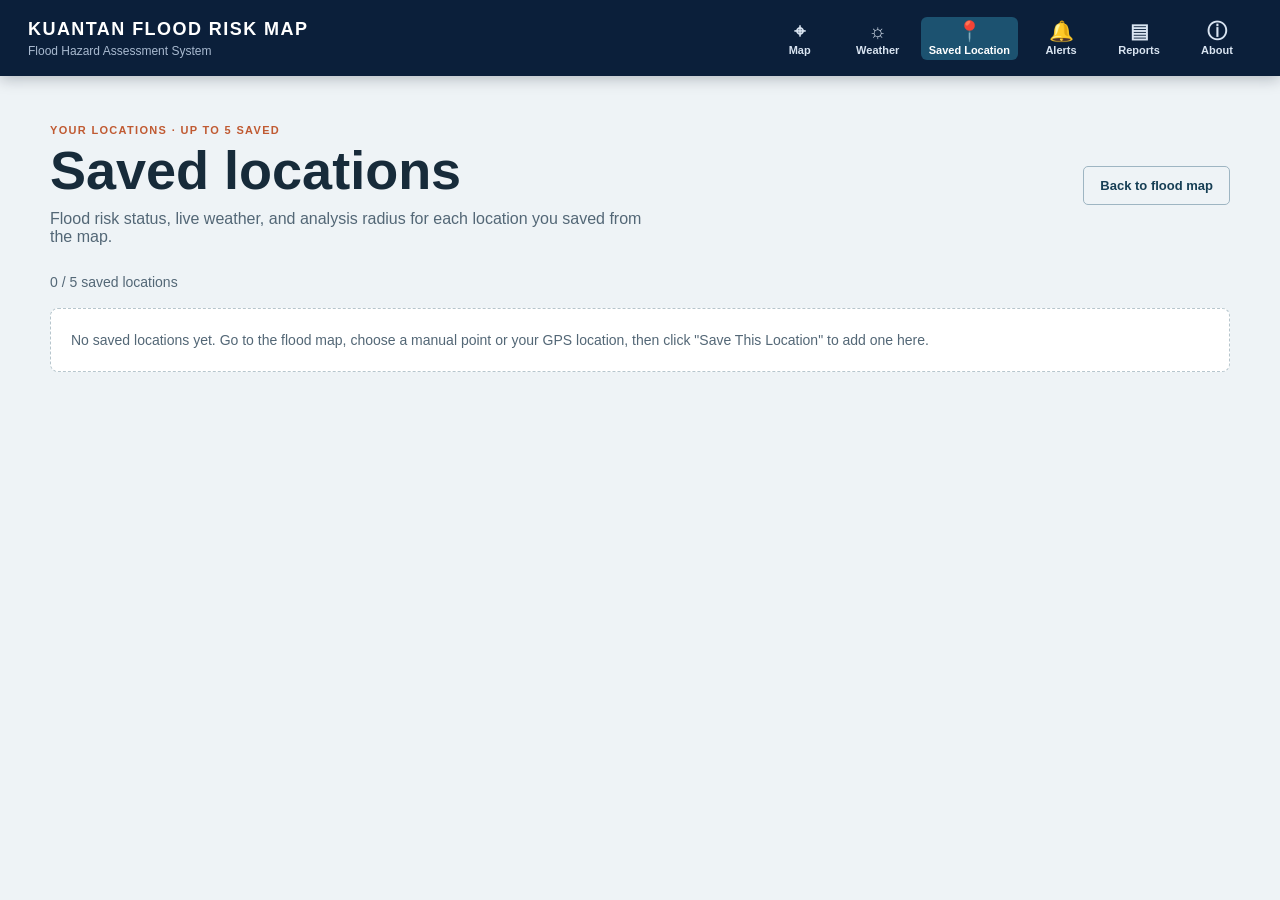
==== saved-locations.html @ 7fbaac0b "Add files via upload" ====
<!DOCTYPE html>
<html lang="en">

<head>
    <meta charset="UTF-8">
    <meta name="viewport" content="width=device-width, initial-scale=1.0">
    <meta name="description" content="Saved flood risk locations with live weather and flood status for Kuantan, Pahang.">
    <meta name="theme-color" content="#0b1f3a">
    <title>Saved Locations | Kuantan Flood Risk Map</title>
    <link rel="icon" type="image/svg+xml" href="/favicon.svg">
    <link rel="manifest" href="/site.webmanifest">
    <link rel="stylesheet" href="style.css">
</head>

<body class="weather-page-body">
    <header class="header">
        <a class="brand" href="index.html#map" aria-label="Kuantan Flood Risk Map home">
            <span class="brand-title">Kuantan Flood Risk Map</span>
            <span class="brand-subtitle">Flood Hazard Assessment System</span>
        </a>
        <button id="nav-toggle" class="nav-toggle" type="button" aria-expanded="false" aria-controls="site-nav"
            aria-label="Open navigation">
            <span></span>
            <span></span>
            <span></span>
        </button>
        <nav id="site-nav" class="site-nav" aria-label="Main navigation">
            <a href="index.html#map"><span aria-hidden="true">⌖</span><span>Map</span></a>
            <a href="weather.html"><span aria-hidden="true">☼</span><span>Weather</span></a>
            <a class="active" href="saved-locations.html" aria-current="page"><span aria-hidden="true">📍</span><span>Saved Location</span></a>
            <a href="index.html#notification-settings"><span aria-hidden="true">🔔</span><span>Alerts</span></a>
            <a href="index.html#flood-risk-info-title"><span aria-hidden="true">▤</span><span>Reports</span></a>
            <a href="index.html#flood-risk-info-title"><span aria-hidden="true">ⓘ</span><span>About</span></a>
        </nav>
    </header>

    <main class="weather-page saved-locations-page">
        <section class="weather-page-intro" aria-labelledby="saved-locations-title">
            <div>
                <p class="page-kicker">Your locations · Up to 5 saved</p>
                <h1 id="saved-locations-title">Saved locations</h1>
                <p>Flood risk status, live weather, and analysis radius for each location you saved from the map.</p>
            </div>
            <a class="weather-back-link" href="index.html#map">Back to flood map</a>
        </section>

        <p id="saved-locations-count" class="saved-locations-count">Loading saved locations...</p>

        <div id="saved-locations-list" class="saved-locations-list" aria-live="polite"></div>

        <p id="saved-locations-empty" class="saved-locations-empty" hidden>
            No saved locations yet. Go to the flood map, choose a manual point or your GPS location, then click
            "Save This Location" to add one here.
        </p>
    </main>

    <nav class="mobile-nav" aria-label="Mobile navigation">
        <a href="index.html#map"><span aria-hidden="true">⌖</span><span>Map</span></a>
        <a href="weather.html"><span aria-hidden="true">☼</span><span>Weather</span></a>
        <a class="active" href="saved-locations.html" aria-current="page"><span aria-hidden="true">📍</span><span>Saved</span></a>
        <button id="mobile-menu-toggle" type="button" aria-expanded="false" aria-controls="site-nav">
            <span aria-hidden="true">☰</span><span>Menu</span>
        </button>
    </nav>

    <script src="saved-locations.js"></script>
</body>

</html>
---- style.css ----
/* Remove default browser spacing */
* {
    margin: 0;
    padding: 0;
    box-sizing: border-box;
}

/* Page */
body {
    font-family: Inter, Roboto, "Segoe UI", sans-serif;
    background: #e9eef4;
}

/* Header */
.header {
    min-height: 76px;
    background: #0b1f3a;
    color: white;
    display: flex;
    align-items: center;
    justify-content: space-between;
    gap: 20px;
    padding: 12px 28px;
    box-shadow: 0 3px 14px rgba(4, 17, 35, 0.25);
    position: relative;
    z-index: 3000;
}

.brand {
    display: flex;
    flex-direction: column;
    gap: 4px;
    color: white;
    text-decoration: none;
}

.brand-title {
    font-size: 18px;
    letter-spacing: 0.08em;
    font-weight: bold;
    text-transform: uppercase;
}

.brand-subtitle {
    color: #a9bad0;
    font-size: 12px;
}

.site-nav {
    display: none;
    gap: 8px;
    z-index: 3001;
}

.site-nav a {
    display: flex;
    flex-direction: column;
    align-items: center;
    gap: 3px;
    min-width: 70px;
    padding: 4px 8px;
    border-radius: 6px;
    color: #d9e4f1;
    font-size: 11px;
    font-weight: bold;
    text-decoration: none;
}

.site-nav a:hover,
.site-nav a:focus-visible {
    background: #17365d;
    color: #ffffff;
}

.site-nav a span:first-child,
.mobile-nav span:first-child {
    font-size: 20px;
    line-height: 1;
}

.nav-toggle {
    display: grid;
    gap: 4px;
    width: 38px;
    padding: 8px;
    border: 1px solid #64748b;
    border-radius: 4px;
    background: transparent;
    cursor: pointer;
}

.mobile-nav {
    display: none;
}

.nav-toggle span {
    display: block;
    height: 2px;
    background: white;
}

main {
    position: relative;
}

/* Map */
#map {
    width: 100%;
    height: calc(100vh - 76px);
    min-height: 420px;
}

/* ================================
   PHASE 6 - WEATHER
   ================================ */
.weather-panel {
    position: absolute;
    top: 18px;
    left: 58px;
    z-index: 1000;
    width: 270px;
    max-height: calc(100% - 80px);
    overflow: hidden;
    padding: 16px;
    background: #ffffff;
    border: 1px solid #dbe3ec;
    border-radius: 10px;
    box-shadow: 0 8px 24px rgba(15, 35, 60, 0.18);
    color: #333;
    transition: transform 0.3s ease, width 0.3s ease, left 0.3s ease, box-shadow 0.3s ease;
}

.weather-heading {
    display: flex;
    align-items: center;
    justify-content: space-between;
    gap: 10px;
    width: 100%;
    padding: 0;
    border: 0;
    background: transparent;
    color: inherit;
    text-align: left;
    cursor: pointer;
}

.weather-title-wrap {
    display: flex;
    flex-direction: column;
    gap: 3px;
    flex: 1;
}

.weather-location {
    font-size: 16px;
    font-weight: bold;
    text-transform: uppercase;
}

.weather-summary-temperature {
    color: #4b5563;
    font-size: 14px;
    font-weight: bold;
}

.weather-icon {
    font-size: 28px;
    line-height: 1;
}

.weather-toggle-icon {
    width: 18px;
    color: #4b5563;
    font-size: 22px;
    line-height: 1;
    text-align: center;
}

.weather-heading:focus-visible {
    outline: 2px solid #2563eb;
    outline-offset: 4px;
}

.weather-details-content {
    max-height: 0;
    overflow: hidden;
    opacity: 0;
    transition: max-height 0.35s ease, opacity 0.25s ease, margin-top 0.35s ease;
}

.weather-panel.is-expanded .weather-details-content {
    max-height: 620px;
    margin-top: 12px;
    opacity: 1;
}

.weather-condition,
.weather-temperature {
    margin-top: 10px;
}

.weather-condition {
    font-size: 15px;
    font-weight: bold;
}

.weather-temperature {
    font-size: 26px;
    font-weight: bold;
}

.weather-details {
    display: grid;
    gap: 4px;
    margin-top: 10px;
    font-size: 13px;
}

.weather-updated,
.weather-message,
.weather-error {
    margin-top: 10px;
    font-size: 12px;
    line-height: 17px;
}

.weather-updated {
    color: #586474;
}

.weather-error,
.weather-warning {
    color: #991b1b;
    font-weight: bold;
}

.forecast-box {
    margin-top: 12px;
    padding-top: 10px;
    border-top: 1px solid #e5e7eb;
}

.forecast-box h3 {
    font-size: 12px;
    text-transform: uppercase;
    letter-spacing: 0.04em;
    margin-bottom: 8px;
    color: #374151;
}

.weather-forecast {
    display: grid;
    gap: 6px;
}

.forecast-item {
    display: grid;
    grid-template-columns: 48px 1fr auto;
    align-items: center;
    gap: 8px;
    padding: 6px 8px;
    border-radius: 5px;
    background: #f9fafb;
    font-size: 11px;
}

.forecast-day {
    font-weight: bold;
    color: #111827;
}

.forecast-condition {
    color: #374151;
}

.forecast-temp {
    color: #111827;
    font-weight: bold;
}

.weather-warning {
    margin-top: 10px;
    padding-top: 8px;
    border-top: 1px solid #fecaca;
    font-size: 12px;
    line-height: 17px;
}

/* Loading box */
#loading {
    position: absolute;

    top: 20px;
    left: 50%;

    transform: translateX(-50%);

    background: white;

    padding: 12px 20px;

    border-radius: 6px;

    box-shadow: 0 2px 8px rgba(0, 0, 0, 0.25);

    z-index: 2000;

    font-size: 14px;
}

/* Location analysis controls */
.map-tools {
    position: absolute;
    top: 18px;
    right: 15px;
    z-index: 1000;
    width: 270px;
    padding: 16px;
    background: #ffffff;
    border: 1px solid #dbe3ec;
    border-radius: 10px;
    box-shadow: 0 8px 24px rgba(15, 35, 60, 0.18);
    color: #333;
}

.map-tools h2 {
    font-size: 16px;
}

.map-tools-toggle {
    display: flex;
    align-items: center;
    justify-content: space-between;
    width: 100%;
    min-height: 0 !important;
    margin: 0 !important;
    padding: 0;
    border: 0 !important;
    background: transparent !important;
    color: #0b1f3a !important;
    font-size: 16px !important;
    font-weight: bold;
    text-align: left;
    cursor: pointer;
}

.map-tools-toggle:focus-visible {
    outline: 2px solid #2563eb;
    outline-offset: 4px;
}

#map-tools-toggle-icon {
    color: #4b5563;
    font-size: 19px;
    line-height: 1;
}

.map-tools-content {
    max-height: 0;
    overflow: hidden;
    opacity: 0;
    transition: max-height 0.35s ease, opacity 0.25s ease, margin-top 0.35s ease;
}

.map-tools.is-expanded .map-tools-content {
    max-height: 700px;
    margin-top: 10px;
    opacity: 1;
}

.notification-nav-button {
    display: flex;
    flex-direction: column;
    align-items: center;
    gap: 3px;
    min-width: 70px;
    padding: 4px 8px;
    border: 0;
    border-radius: 6px;
    background: transparent;
    color: #d9e4f1;
    font: inherit;
    font-size: 11px;
    font-weight: bold;
    cursor: pointer;
}

.notification-nav-button:hover,
.notification-nav-button:focus-visible,
.notification-nav-button[aria-expanded="true"] {
    background: #17365d;
    color: #ffffff;
}

.notification-nav-button span:first-child {
    font-size: 20px;
    line-height: 1;
}

.notification-nav-panel {
    position: absolute;
    top: calc(100% - 4px);
    right: 28px;
    z-index: 3002;
    width: 270px;
    padding: 14px;
    border: 1px solid #dbe3ec;
    border-radius: 8px;
    background: #ffffff;
    box-shadow: 0 8px 24px rgba(4, 17, 35, 0.28);
    color: #333;
}

.notification-nav-panel-heading {
    display: flex;
    align-items: center;
    justify-content: space-between;
    gap: 8px;
}

.notification-nav-panel-heading h2 {
    color: #0b1f3a;
    font-size: 14px;
}

.notification-nav-panel > button {
    display: block;
    width: 100%;
    min-height: 34px;
    margin-top: 8px;
    padding: 6px 8px;
    border: 1px solid #b7c0ca;
    border-radius: 6px;
    background: #0b1f3a;
    color: #ffffff;
    font-size: 13px;
    cursor: pointer;
}

.notification-nav-panel > button:disabled {
    background: #9ca3af;
    cursor: not-allowed;
}

.notification-nav-panel .permission-status,
.notification-nav-panel .alert-trigger-note {
    margin-bottom: 0;
}

.map-tools label,
.map-tools select,
.map-tools button {
    display: block;
    width: 100%;
}

.map-tools label {
    margin-bottom: 4px;
    font-size: 13px;
    font-weight: bold;
}

.toggle-row {
    display: flex;
    align-items: center;
    gap: 8px;
    margin: 10px 0;
    font-size: 13px;
    font-weight: normal;
    cursor: pointer;
}

.toggle-row input {
    width: 16px;
    height: 16px;
    margin: 0;
}

.map-tools select,
.map-tools button {
    min-height: 34px;
    padding: 6px 8px;
    border: 1px solid #b7c0ca;
    border-radius: 6px;
    font-size: 14px;
}

.map-tools button {
    margin-top: 10px;
    background: #0b1f3a;
    color: white;
    cursor: pointer;
}

.map-tools button:disabled {
    background: #9ca3af;
    cursor: not-allowed;
}

.gps-tools,
#gps-location-section {
    margin-top: 12px;
    padding-top: 10px;
    border-top: 1px solid #e5e7eb;
}

.gps-tools h3 {
    margin-bottom: 7px;
    font-size: 14px;
}

.gps-tools button,
#gps-location-section button {
    margin-top: 8px;
}

.tool-section {
    margin-top: 12px;
    padding-top: 10px;
    border-top: 1px solid #e5e7eb;
}

.tool-section:first-child {
    margin-top: 0;
    padding-top: 0;
    border-top: 0;
}

.tool-section-label {
    display: block;
    margin-bottom: 6px;
    color: #374151;
    font-size: 12px;
    font-weight: 700;
}

.location-mode-options {
    display: grid;
    gap: 6px;
}

.location-mode-options label {
    display: flex;
    align-items: center;
    gap: 7px;
    margin-bottom: 0;
    font-size: 13px;
    font-weight: normal;
    cursor: pointer;
}

.location-mode-options input {
    width: 16px;
    height: 16px;
    margin: 0;
}

.tool-hint {
    margin-top: 7px;
    color: #6b7280;
    font-size: 12px;
    line-height: 16px;
}

.saved-locations-summary {
    margin-top: 9px;
    padding: 7px 8px;
    border-radius: 4px;
    background: #eff6ff;
    color: #1e3a8a;
    font-size: 12px;
}

.saved-locations-summary a {
    color: #1d4ed8;
    font-weight: 700;
}

.gps-status {
    margin-top: 7px;
    font-size: 12px;
    line-height: 17px;
    color: #586474;
}

.gps-status-error {
    color: #991b1b;
}

.gps-details {
    display: grid;
    gap: 3px;
    margin-top: 8px;
    padding: 8px;
    border-radius: 4px;
    background: #eff6ff;
    font-size: 12px;
}

.gps-details div {
    display: flex;
    justify-content: space-between;
    gap: 8px;
}

.gps-details dt {
    color: #4b5563;
}

.gps-details dd {
    color: #1e3a8a;
    font-weight: bold;
    text-align: right;
}

#location-status {
    margin-top: 9px;
    font-size: 12px;
    line-height: 17px;
    color: #586474;
}

.analysis-result {
    margin-top: 10px;
    padding-top: 9px;
    border-top: 1px solid #e5e7eb;
    font-size: 13px;
    line-height: 19px;
}

.analysis-result strong {
    color: #111827;
}

.flood-status {
    margin-top: 10px;
    padding: 8px;
    border-radius: 4px;
    background: #f3f4f6;
    font-size: 12px;
    line-height: 17px;
}

.flood-status.status-warning {
    background: #fee2e2;
    color: #991b1b;
}

.flood-status.status-safe {
    background: #dcfce7;
    color: #166534;
}

/* Flood risk factors */
.flood-risk-info {
    position: absolute;
    bottom: 15px;
    left: 50%;
    z-index: 1000;
    width: 290px;
    max-height: calc(100vh - 410px);
    overflow-y: auto;
    padding: 12px;
    background: #ffffff;
    border: 1px solid #dbe3ec;
    border-left: 4px solid #2563eb;
    border-radius: 10px;
    box-shadow: 0 8px 24px rgba(15, 35, 60, 0.18);
    color: #333;
    transform: translateX(-50%);
}

.flood-risk-info h2 {
    font-size: 17px;
    color: #1f2937;
}

.flood-risk-toggle {
    display: flex;
    align-items: center;
    justify-content: space-between;
    width: 100%;
    padding: 0;
    border: 0;
    background: transparent;
    color: #1f2937;
    font-size: 15px;
    font-weight: bold;
    text-align: left;
    cursor: pointer;
}

.flood-risk-toggle:focus-visible {
    outline: 2px solid #2563eb;
    outline-offset: 4px;
}

#flood-risk-toggle-icon {
    color: #4b5563;
    font-size: 19px;
    line-height: 1;
}

.flood-risk-content {
    max-height: 0;
    overflow: hidden;
    opacity: 0;
    transition: max-height 0.35s ease, opacity 0.25s ease, margin-top 0.35s ease;
}

.flood-risk-info.is-expanded .flood-risk-content {
    max-height: 900px;
    margin-top: 4px;
    opacity: 1;
}

.flood-risk-intro,
.risk-factor p,
.flood-risk-note {
    font-size: 11px;
    line-height: 15px;
}

.risk-factor,
.warning-logic {
    margin-top: 9px;
    padding-top: 8px;
    border-top: 1px solid #e5e7eb;
}

.risk-factor h3,
.warning-logic h3 {
    margin-bottom: 5px;
    font-size: 12px;
    color: #1f2937;
}

.risk-category-list,
.weather-factor-list,
.warning-examples {
    margin-top: 5px;
    padding-left: 18px;
    font-size: 11px;
    line-height: 16px;
}

.risk-category-list {
    list-style: none;
    padding-left: 0;
}

.risk-category-list li,
.warning-examples li {
    display: flex;
    justify-content: space-between;
    gap: 8px;
    padding: 2px 0;
}

.risk-category-list strong {
    color: #4b5563;
    font-weight: normal;
    text-align: right;
}

.factor-summary {
    margin-top: 6px;
    color: #586474;
}

.logic-equation {
    padding: 6px;
    border-radius: 4px;
    background: #eff6ff;
    color: #1e3a8a;
    font-weight: bold;
}

.warning-examples {
    list-style: none;
    padding-left: 0;
}

.warning-examples strong {
    text-align: right;
}

.high-risk-label {
    color: #b45309;
}

.very-high-risk-label {
    color: #b91c1c;
}

.flood-risk-note {
    margin-top: 9px;
    padding-top: 8px;
    border-top: 1px solid #e5e7eb;
    color: #586474;
}

#enable-flood-alerts {
    margin-top: 8px;
}

.permission-status {
    margin-top: 5px;
    color: #586474;
    font-size: 12px;
    line-height: 17px;
}

.test-mode-launcher {
    position: absolute;
    left: 15px;
    bottom: 15px;
    z-index: 1500;
    display: inline-flex;
    align-items: center;
    gap: 7px;
    padding: 7px 12px;
    border: 1px solid #d6b28f;
    border-radius: 999px;
    background: #fffaf0;
    color: #7c3514;
    box-shadow: 0 8px 18px rgba(15, 35, 60, 0.15);
    font-size: 12px;
    font-weight: 700;
    cursor: pointer;
}

.test-mode-launcher:focus-visible {
    outline: 2px solid #7c3514;
    outline-offset: 2px;
}

.test-mode-widget {
    position: absolute;
    left: 15px;
    bottom: 56px;
    z-index: 1500;
    width: min(270px, calc(100vw - 30px));
    max-height: min(52vh, 460px);
    margin: 0;
    overflow: auto;
    box-shadow: 0 12px 28px rgba(15, 35, 60, 0.18);
}

.flood-alert-test-panel {
    margin-top: 0;
    padding: 10px 10px 8px;
    border: 1px dashed #b45309;
    border-radius: 10px;
    background: #fffaf0;
}

.test-widget-header {
    display: flex;
    align-items: flex-start;
    justify-content: space-between;
    gap: 10px;
}

.flood-alert-test-panel h3 {
    margin-bottom: 8px;
    color: #7c3514;
    font-size: 13px;
}

.test-widget-content {
    overflow: hidden;
    transition: max-height 0.3s ease, opacity 0.2s ease, margin-top 0.25s ease;
    max-height: 1200px;
    opacity: 1;
    margin-top: 0;
}

.test-mode-label {
    margin-bottom: 6px;
    color: #9a3412;
    font-size: 10px;
    font-weight: 800;
    letter-spacing: 0.04em;
}

.test-control-group {
    display: grid;
    gap: 4px;
    margin-top: 8px;
}

.test-control-label {
    color: #374151;
    font-size: 11px;
    font-weight: 700;
}

.test-options {
    display: grid;
    gap: 4px;
}

.test-options label {
    color: #4b5563;
    font-size: 11px;
}

.test-options input {
    margin-right: 5px;
}

.test-control-group select,
.test-control-group input[type="number"] {
    width: 100%;
    min-height: 34px;
    padding: 6px 8px;
    border: 1px solid #c8bda9;
    border-radius: 4px;
    background: #ffffff;
    color: #263746;
}

.test-interval-control {
    grid-template-columns: 1fr 82px auto;
    align-items: center;
}

.test-interval-control input {
    width: 82px;
}

.test-interval-control span {
    color: #586474;
    font-size: 12px;
}

.test-actions {
    display: grid;
    gap: 5px;
    margin-top: 10px;
}

.test-actions button {
    width: 100%;
    padding: 7px 8px;
    border: 1px solid #a45124;
    border-radius: 4px;
    background: #fff;
    color: #7c3514;
    cursor: pointer;
    font-size: 11px;
    font-weight: 700;
    text-align: left;
}

.advanced-test-toggle {
    width: 100%;
    margin-top: 8px;
    padding: 6px 8px;
    border: 1px solid #d6b28f;
    border-radius: 4px;
    background: #fffaf0;
    color: #7c3514;
    font-size: 11px;
    font-weight: 700;
    text-align: left;
    cursor: pointer;
}

.advanced-test-panel {
    margin-top: 8px;
}

.advanced-test-actions {
    display: grid;
    gap: 5px;
}

.advanced-test-actions button {
    width: 100%;
    padding: 7px 8px;
    border: 1px solid #a45124;
    border-radius: 4px;
    background: #fff;
    color: #7c3514;
    cursor: pointer;
    font-size: 11px;
    font-weight: 700;
    text-align: left;
}

.test-actions button:hover,
.test-actions button:focus-visible,
.advanced-test-toggle:hover,
.advanced-test-toggle:focus-visible,
.advanced-test-actions button:hover,
.advanced-test-actions button:focus-visible {
    background: #fff0d2;
}

.test-threshold-status {
    margin-top: 9px;
    padding: 6px 7px;
    border-radius: 4px;
    font-size: 11px;
    font-weight: 800;
}

.test-threshold-status.is-met {
    background: #dcfce7;
    color: #166534;
}

.test-threshold-status.is-not-met {
    background: #f3f4f6;
    color: #4b5563;
}

.test-log {
    display: grid;
    gap: 4px;
    max-height: 160px;
    margin: 9px 0 0;
    padding: 8px 8px 8px 24px;
    overflow: auto;
    border: 1px solid #e4d9c5;
    background: #29251f;
    color: #f8ead2;
    font-family: Consolas, "Courier New", monospace;
    font-size: 9px;
    line-height: 1.4;
}

.test-log-met,
.test-log-sent {
    color: #86efac;
}

.test-log-duplicate {
    color: #fde68a;
}

.test-log-not-met {
    color: #d1d5db;
}

.test-log-error {
    color: #fca5a5;
}

/* Legend */
.info.legend {
    background: white;

    padding: 10px 12px;

    border-radius: 6px;

    box-shadow: 0 1px 5px rgba(0, 0, 0, 0.3);

    line-height: 22px;

    color: #333;
}

.info.legend h4 {
    margin-bottom: 5px;
    font-size: 15px;
}

.legend-item {
    display: flex;
    align-items: center;
    gap: 7px;
}

.legend-box {
    width: 18px;
    height: 18px;

    border: 1px solid #555;
}

/* Popup */
.popup-title {
    font-weight: bold;
    font-size: 16px;
    margin-bottom: 5px;
}

.popup-risk {
    font-size: 14px;
}

@media (max-width: 640px) {
    .weather-panel {
        top: 65px;
        left: 10px;
        width: calc(50% - 15px);
        min-width: 170px;
    }

    .map-tools {
        top: 15px;
        right: 10px;
        width: calc(50% - 15px);
        min-width: 170px;
    }

    .test-mode-launcher {
        left: 10px;
        bottom: 10px;
    }

    .test-mode-widget {
        left: 10px;
        bottom: 52px;
        width: calc(50% - 15px);
        min-width: 170px;
        max-width: calc(100vw - 20px);
    }

    .flood-risk-info {
        bottom: 10px;
        left: 10px;
        width: 165px;
        max-height: 235px;
        padding: 8px;
        transform: none;
    }

    .weather-details {
        font-size: 12px;
    }
}

@media (max-width: 768px) {
    .header {
        min-height: 72px;
        padding: 14px 16px;
    }

    .brand-title {
        font-size: 17px;
    }

    .brand-subtitle {
        font-size: 11px;
    }

    .site-nav {
        position: absolute;
        top: 100%;
        right: 0;
        left: 0;
        display: flex;
        flex-direction: column;
        gap: 0;
        max-height: 0;
        overflow: hidden;
        background: #0b1f3a;
        box-shadow: 0 5px 12px rgba(0, 0, 0, 0.3);
        opacity: 0;
        transition: max-height 0.25s ease, opacity 0.25s ease;
    }

    .site-nav.is-open {
        max-height: 520px;
        opacity: 1;
        overflow-y: auto;
    }

    .site-nav a {
        flex-direction: row;
        justify-content: flex-start;
        width: 100%;
        min-width: 0;
        padding: 13px 16px;
        border-top: 1px solid #374151;
    }

    .site-nav a span:first-child {
        width: 28px;
        font-size: 18px;
    }

    .site-nav .notification-nav-button {
        flex-direction: row;
        justify-content: flex-start;
        width: 100%;
        min-width: 0;
        padding: 13px 16px;
        border-top: 1px solid #374151;
        border-radius: 0;
        font-size: 11px;
        text-align: left;
    }

    .site-nav .notification-nav-button span:first-child {
        width: 28px;
        font-size: 18px;
    }

    .notification-nav-panel {
        position: static;
        width: 100%;
        border: 0;
        border-top: 1px solid #dbe3ec;
        border-radius: 0;
        box-shadow: none;
    }

    .mobile-nav {
        display: none;
    }

    .mobile-nav a,
    .mobile-nav button {
        display: flex;
        flex-direction: column;
        align-items: center;
        justify-content: center;
        gap: 3px;
        border: 0;
        background: transparent;
        color: #d9e4f1;
        font: inherit;
        font-size: 10px;
        text-decoration: none;
        cursor: pointer;
    }

    .mobile-nav a:hover,
    .mobile-nav a:focus-visible,
    .mobile-nav button:hover,
    .mobile-nav button:focus-visible {
        color: #ffffff;
    }

    .mobile-nav span:first-child {
        font-size: 19px;
    }

    .weather-panel {
        top: 86px;
        left: 10px;
        width: 190px;
        padding: 11px;
        border-radius: 8px;
    }

    .weather-location {
        font-size: 13px;
    }

    .weather-summary-temperature {
        font-size: 12px;
    }

    .weather-icon {
        font-size: 24px;
    }

    .map-tools {
        top: 14px;
        right: 10px;
        width: 180px;
        padding: 11px;
        border-radius: 8px;
    }

    .map-tools-toggle {
        font-size: 13px !important;
    }

    .flood-risk-info {
        right: 10px;
        bottom: 76px;
        left: 10px;
        width: 165px;
        max-height: 190px;
        padding: 8px;
        transform: none;
    }

    .flood-risk-toggle {
        font-size: 12px;
    }

    .flood-risk-info.is-expanded .flood-risk-content {
        max-height: 175px;
        overflow-y: auto;
    }

    .info.legend {
        right: 10px;
        bottom: 76px;
        padding: 7px;
        border-radius: 8px;
        font-size: 9px;
        line-height: 14px;
    }

    .info.legend h4 {
        margin-bottom: 3px;
        font-size: 11px;
    }

    .legend-item {
        gap: 4px;
    }

    .legend-box {
        width: 12px;
        height: 12px;
    }

    #loading {
        top: 18px;
        max-width: 170px;
        padding: 8px 10px;
        font-size: 11px;
        text-align: center;
    }

    #map {
        height: calc(100vh - 72px);
        min-height: 420px;
    }
}

@media (min-width: 769px) {
    .site-nav {
        display: flex;
    }

    .nav-toggle {
        display: none;
    }

}

/* Dedicated weather page */
.weather-page-body {
    min-height: 100vh;
    background: #eef3f6;
    color: #172b3a;
}

.site-nav a.active,
.mobile-nav a.active {
    color: #ffffff;
    background: #1c5270;
}

.weather-page {
    width: min(1180px, calc(100% - 40px));
    margin: 0 auto;
    padding: 48px 0 100px;
}

.weather-page-intro,
.section-heading-row,
.today-weather-card,
.weather-notes {
    display: flex;
    align-items: center;
    justify-content: space-between;
    gap: 28px;
}

.weather-page-intro {
    margin-bottom: 28px;
}

.page-kicker {
    margin-bottom: 7px;
    color: #c05a32;
    font-size: 11px;
    font-weight: 800;
    letter-spacing: 0.12em;
    text-transform: uppercase;
}

.weather-page h1,
.weather-page h2,
.weather-page h3,
.weather-page p {
    margin-top: 0;
}

.weather-page h1 {
    font-size: clamp(30px, 5vw, 54px);
    line-height: 1;
}

.weather-page-intro > div > p:last-child {
    max-width: 600px;
    margin-top: 13px;
    color: #536776;
}

.weather-back-link {
    padding: 11px 16px;
    border: 1px solid #9eb5c2;
    border-radius: 5px;
    color: #173f55;
    font-size: 13px;
    font-weight: 700;
    text-decoration: none;
    white-space: nowrap;
}

.weather-back-link:hover,
.weather-back-link:focus-visible {
    background: #dce9ee;
}

.today-weather-card,
.forecast-section,
.weather-notes {
    border: 1px solid #d4e0e5;
    border-radius: 8px;
    background: #ffffff;
    box-shadow: 0 10px 25px rgba(23, 43, 58, 0.08);
}

.today-weather-card {
    align-items: stretch;
    padding: 30px;
}

.today-weather-main {
    flex: 1;
}

.today-weather-main h2 {
    font-size: 27px;
}

.weather-page-muted {
    color: #647885;
    font-size: 13px;
}

.today-weather-temperature {
    display: flex;
    align-items: center;
    gap: 12px;
    min-width: 180px;
    color: #173f55;
}

.today-weather-temperature span {
    font-size: 43px;
}

.today-weather-temperature strong {
    font-size: 42px;
    line-height: 1;
}

.today-weather-stats {
    display: grid;
    grid-template-columns: repeat(3, minmax(95px, 1fr));
    gap: 15px 24px;
    min-width: 390px;
    margin: 0;
}

.today-weather-stats dt,
.forecast-day-card dt {
    color: #70828c;
    font-size: 11px;
}

.today-weather-stats dd,
.forecast-day-card dd {
    margin: 4px 0 0;
    color: #173f55;
    font-size: 15px;
    font-weight: 800;
}

.weather-page-error {
    margin: 18px 0;
    padding: 14px 16px;
    border-left: 4px solid #c03f32;
    background: #fff0ee;
    color: #8e2d25;
}

.forecast-section {
    margin-top: 28px;
    padding: 27px;
}

.section-heading-row {
    align-items: end;
    margin-bottom: 20px;
}

.section-heading-row h2,
.weather-notes h2 {
    font-size: 24px;
}

.seven-day-forecast {
    display: grid;
    grid-template-columns: repeat(7, minmax(130px, 1fr));
    gap: 10px;
    overflow-x: auto;
}

.forecast-day-card {
    min-width: 130px;
    padding: 16px 13px;
    border-top: 3px solid #d16a3e;
    background: #f5f8f9;
}

.forecast-day-card h3 {
    min-height: 34px;
    font-size: 13px;
}

.forecast-day-icon {
    display: block;
    margin: 13px 0 7px;
    font-size: 30px;
}

.forecast-day-condition {
    min-height: 34px;
    color: #506875;
    font-size: 12px;
}

.forecast-day-temperature {
    margin: 13px 0 14px;
    color: #173f55;
    font-size: 20px;
    font-weight: 800;
}

.forecast-day-temperature span {
    color: #71838c;
    font-size: 15px;
    font-weight: 500;
}

.forecast-day-card dl {
    display: grid;
    gap: 8px;
    margin: 0;
    padding-top: 11px;
    border-top: 1px solid #d9e3e6;
}

.weather-notes {
    align-items: start;
    margin-top: 28px;
    padding: 25px 27px;
}

.weather-notes > p {
    max-width: 390px;
    color: #506875;
    font-size: 14px;
    line-height: 1.6;
}

.weather-notes ul {
    display: grid;
    gap: 8px;
    max-width: 350px;
    margin: 0;
    padding-left: 19px;
    color: #506875;
    font-size: 13px;
    line-height: 1.5;
}

@media (max-width: 900px) {
    .today-weather-card {
        flex-wrap: wrap;
    }

    .today-weather-stats {
        width: 100%;
        min-width: 0;
    }

    .seven-day-forecast {
        grid-template-columns: repeat(7, 145px);
    }

    .weather-notes {
        display: grid;
        grid-template-columns: 1fr 1fr;
    }
}

@media (max-width: 600px) {
    .weather-page {
        width: min(100% - 24px, 560px);
        padding-top: 30px;
        padding-bottom: 90px;
    }

    .weather-page-intro,
    .today-weather-card,
    .section-heading-row,
    .weather-notes {
        display: block;
    }

    .weather-back-link {
        display: inline-block;
        margin-top: 18px;
    }

    .today-weather-card {
        padding: 22px;
    }

    .today-weather-temperature {
        margin: 22px 0;
    }

    .today-weather-stats {
        grid-template-columns: repeat(2, 1fr);
    }

    .forecast-section,
    .weather-notes {
        padding: 21px;
    }

    .section-heading-row .weather-page-muted {
        margin-top: 8px;
    }

    .weather-notes > p,
    .weather-notes ul {
        max-width: none;
        margin-top: 17px;
    }
}

/* Saved locations page */
.saved-locations-count {
    margin-bottom: 18px;
    color: #536776;
    font-size: 14px;
}

.saved-locations-list {
    display: grid;
    gap: 18px;
}

.saved-location-card {
    padding: 22px;
    border: 1px solid #d4e0e5;
    border-radius: 8px;
    background: #ffffff;
    box-shadow: 0 10px 25px rgba(23, 43, 58, 0.08);
}

.saved-location-header {
    display: flex;
    align-items: flex-start;
    justify-content: space-between;
    gap: 16px;
    margin-bottom: 12px;
}

.saved-location-actions {
    display: flex;
    flex-wrap: wrap;
    justify-content: flex-end;
    gap: 6px;
}

.saved-location-header h2 {
    margin: 0 0 4px;
    font-size: 19px;
    color: #173f55;
}

.saved-location-meta {
    margin: 0;
    color: #647885;
    font-size: 12px;
    line-height: 17px;
}

.remove-location-button {
    flex-shrink: 0;
    padding: 7px 12px;
    border: 1px solid #c03f32;
    border-radius: 5px;
    background: #fff0ee;
    color: #8e2d25;
    font-size: 12px;
    font-weight: 700;
    cursor: pointer;
}

.remove-location-button:hover,
.remove-location-button:focus-visible {
    background: #ffdcd6;
}

.show-location-button {
    display: inline-block;
    padding: 7px 12px;
    border: 1px solid #1c5270;
    border-radius: 5px;
    background: #eef6f8;
    color: #173f55;
    font-size: 12px;
    font-weight: 700;
    text-decoration: none;
}

.show-location-button:hover,
.show-location-button:focus-visible {
    background: #dce9ee;
}

.risk-badge {
    display: inline-block;
    padding: 6px 10px;
    border-radius: 999px;
    background: #f3f4f6;
    color: #4b5563;
    font-size: 12px;
    font-weight: 700;
}

.risk-badge-1 { background: #dbeefd; color: #1c5c8a; }
.risk-badge-2 { background: #dcfce7; color: #166534; }
.risk-badge-3 { background: #fef9c3; color: #854d0e; }
.risk-badge-4 { background: #ffedd5; color: #9a3412; }
.risk-badge-5 { background: #fee2e2; color: #991b1b; }
.risk-badge-none { background: #f3f4f6; color: #4b5563; }

.saved-location-weather-slot {
    margin-top: 14px;
    padding-top: 12px;
    border-top: 1px solid #e5e7eb;
}

.saved-location-weather {
    display: flex;
    align-items: center;
    gap: 12px;
}

.saved-location-weather-icon {
    font-size: 28px;
}

.saved-location-weather-condition {
    margin: 0;
    color: #173f55;
    font-size: 14px;
    font-weight: 700;
}

.saved-location-weather-detail {
    margin: 3px 0 0;
    color: #647885;
    font-size: 12px;
}

.saved-location-weather-loading,
.saved-location-weather-error {
    margin: 0;
    color: #647885;
    font-size: 12px;
}

.saved-locations-empty {
    padding: 20px;
    border: 1px dashed #b7c6cd;
    border-radius: 8px;
    background: #ffffff;
    color: #536776;
    font-size: 14px;
    line-height: 1.6;
}

@media (max-width: 600px) {
    .saved-location-header {
        flex-direction: column;
    }

    .saved-location-actions {
        justify-content: flex-start;
    }

    .remove-location-button {
        align-self: flex-start;
    }
}
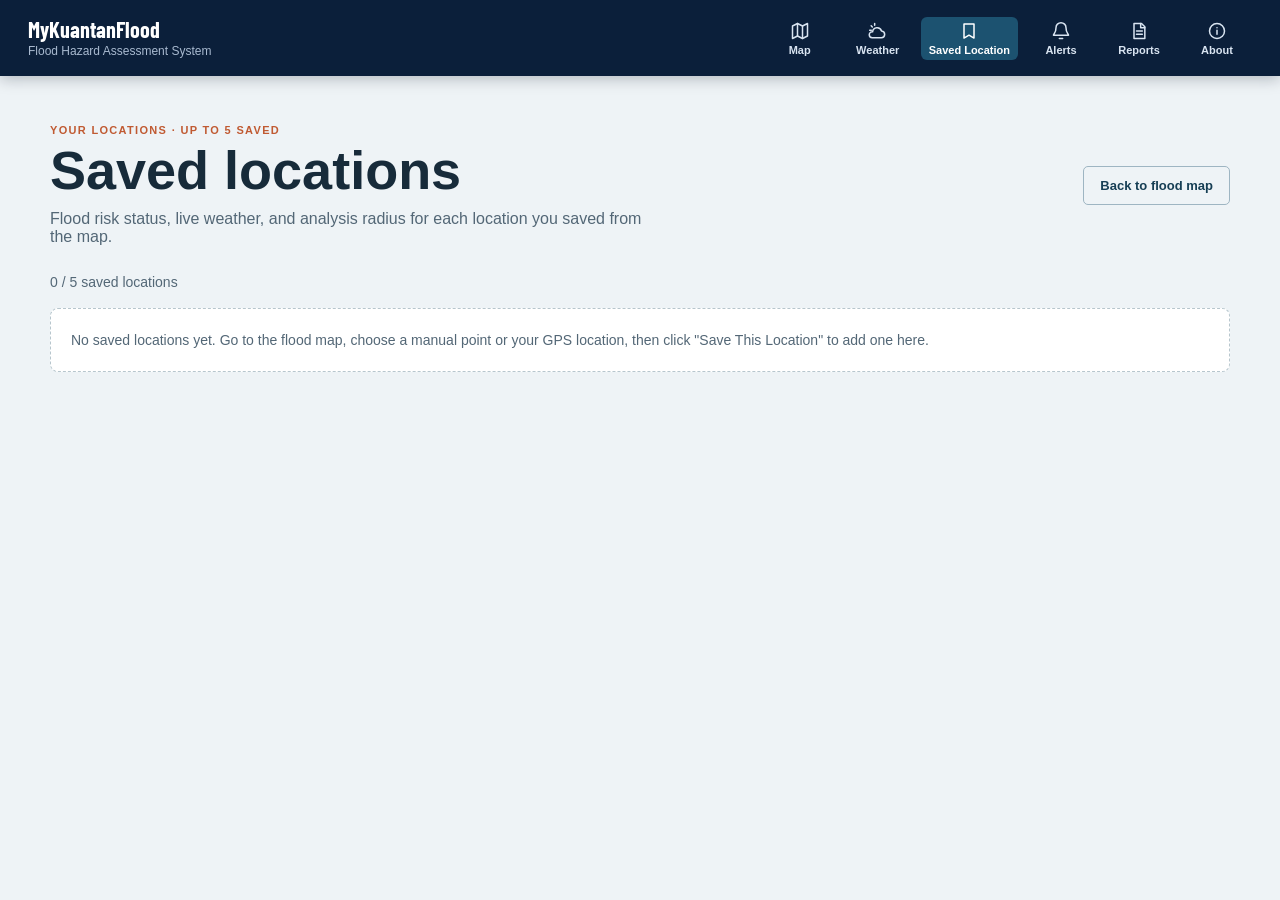
==== commit 3d8a4e55: "Add files via upload" ====
--- a/saved-locations.html
+++ b/saved-locations.html
@@ -9,13 +9,16 @@
     <title>Saved Locations | Kuantan Flood Risk Map</title>
     <link rel="icon" type="image/svg+xml" href="/favicon.svg">
     <link rel="manifest" href="/site.webmanifest">
+    <link rel="preconnect" href="https://fonts.googleapis.com">
+    <link rel="preconnect" href="https://fonts.gstatic.com" crossorigin>
+    <link href="https://fonts.googleapis.com/css2?family=Barlow+Condensed:wght@700&display=swap" rel="stylesheet">
     <link rel="stylesheet" href="style.css">
 </head>
 
 <body class="weather-page-body">
     <header class="header">
-        <a class="brand" href="index.html#map" aria-label="Kuantan Flood Risk Map home">
-            <span class="brand-title">Kuantan Flood Risk Map</span>
+        <a class="brand" href="index.html#map" aria-label="MyKuantanFlood home">
+            <span class="brand-title">MyKuantanFlood</span>
             <span class="brand-subtitle">Flood Hazard Assessment System</span>
         </a>
         <button id="nav-toggle" class="nav-toggle" type="button" aria-expanded="false" aria-controls="site-nav"
@@ -25,12 +28,12 @@
             <span></span>
         </button>
         <nav id="site-nav" class="site-nav" aria-label="Main navigation">
-            <a href="index.html#map"><span aria-hidden="true">⌖</span><span>Map</span></a>
-            <a href="weather.html"><span aria-hidden="true">☼</span><span>Weather</span></a>
-            <a class="active" href="saved-locations.html" aria-current="page"><span aria-hidden="true">📍</span><span>Saved Location</span></a>
-            <a href="index.html#notification-settings"><span aria-hidden="true">🔔</span><span>Alerts</span></a>
-            <a href="index.html#flood-risk-info-title"><span aria-hidden="true">▤</span><span>Reports</span></a>
-            <a href="index.html#flood-risk-info-title"><span aria-hidden="true">ⓘ</span><span>About</span></a>
+            <a href="index.html#map"><svg class="nav-icon" viewBox="0 0 24 24" fill="none" stroke="currentColor" stroke-width="1.8" stroke-linecap="round" stroke-linejoin="round" aria-hidden="true"><path d="m3 6 6-3 6 3 6-3v15l-6 3-6-3-6 3z"/><path d="M9 3v15M15 6v15"/></svg><span>Map</span></a>
+            <a href="weather.html"><svg class="nav-icon" viewBox="0 0 24 24" fill="none" stroke="currentColor" stroke-width="1.8" stroke-linecap="round" stroke-linejoin="round" aria-hidden="true"><path d="M20 16.2a4.3 4.3 0 0 0-3.8-4.27A5.5 5.5 0 0 0 5.5 13H5a3.5 3.5 0 0 0 0 7h11a4 4 0 0 0 4-3.8Z"/><path d="M8 3v2M3.8 5.8l1.4 1.4M2 11h2"/></svg><span>Weather</span></a>
+            <a class="active" href="saved-locations.html" aria-current="page"><svg class="nav-icon" viewBox="0 0 24 24" fill="none" stroke="currentColor" stroke-width="1.8" stroke-linecap="round" stroke-linejoin="round" aria-hidden="true"><path d="M6 3.5h12v17l-6-3.5-6 3.5z"/></svg><span>Saved Location</span></a>
+            <a href="index.html#notification-settings"><svg class="nav-icon" viewBox="0 0 24 24" fill="none" stroke="currentColor" stroke-width="1.8" stroke-linecap="round" stroke-linejoin="round" aria-hidden="true"><path d="M18 8a6 6 0 0 0-12 0c0 7-3 7-3 9h18c0-2-3-2-3-9M10 21h4"/></svg><span>Alerts</span></a>
+            <a href="index.html#flood-risk-info-title"><svg class="nav-icon" viewBox="0 0 24 24" fill="none" stroke="currentColor" stroke-width="1.8" stroke-linecap="round" stroke-linejoin="round" aria-hidden="true"><path d="M6 3h9l4 4v14H6z"/><path d="M14 3v5h5M9 12h7M9 16h7"/></svg><span>Reports</span></a>
+            <a href="index.html#flood-risk-info-title"><svg class="nav-icon" viewBox="0 0 24 24" fill="none" stroke="currentColor" stroke-width="1.8" stroke-linecap="round" stroke-linejoin="round" aria-hidden="true"><circle cx="12" cy="12" r="9"/><path d="M12 11v5M12 8h.01"/></svg><span>About</span></a>
         </nav>
     </header>
 
@@ -55,11 +58,11 @@
     </main>
 
     <nav class="mobile-nav" aria-label="Mobile navigation">
-        <a href="index.html#map"><span aria-hidden="true">⌖</span><span>Map</span></a>
-        <a href="weather.html"><span aria-hidden="true">☼</span><span>Weather</span></a>
-        <a class="active" href="saved-locations.html" aria-current="page"><span aria-hidden="true">📍</span><span>Saved</span></a>
+        <a href="index.html#map"><svg class="nav-icon" viewBox="0 0 24 24" fill="none" stroke="currentColor" stroke-width="1.8" stroke-linecap="round" stroke-linejoin="round" aria-hidden="true"><path d="m3 6 6-3 6 3 6-3v15l-6 3-6-3-6 3z"/><path d="M9 3v15M15 6v15"/></svg><span>Map</span></a>
+        <a href="weather.html"><svg class="nav-icon" viewBox="0 0 24 24" fill="none" stroke="currentColor" stroke-width="1.8" stroke-linecap="round" stroke-linejoin="round" aria-hidden="true"><path d="M20 16.2a4.3 4.3 0 0 0-3.8-4.27A5.5 5.5 0 0 0 5.5 13H5a3.5 3.5 0 0 0 0 7h11a4 4 0 0 0 4-3.8Z"/><path d="M8 3v2M3.8 5.8l1.4 1.4M2 11h2"/></svg><span>Weather</span></a>
+        <a class="active" href="saved-locations.html" aria-current="page"><svg class="nav-icon" viewBox="0 0 24 24" fill="none" stroke="currentColor" stroke-width="1.8" stroke-linecap="round" stroke-linejoin="round" aria-hidden="true"><path d="M6 3.5h12v17l-6-3.5-6 3.5z"/></svg><span>Saved</span></a>
         <button id="mobile-menu-toggle" type="button" aria-expanded="false" aria-controls="site-nav">
-            <span aria-hidden="true">☰</span><span>Menu</span>
+            <svg class="nav-icon" viewBox="0 0 24 24" fill="none" stroke="currentColor" stroke-width="1.8" stroke-linecap="round" aria-hidden="true"><path d="M4 6h16M4 12h16M4 18h16"/></svg><span>Menu</span>
         </button>
     </nav>
 
--- a/style.css
+++ b/style.css
@@ -36,10 +36,10 @@
 }
 
 .brand-title {
-    font-size: 18px;
-    letter-spacing: 0.08em;
-    font-weight: bold;
-    text-transform: uppercase;
+    font-family: "Barlow Condensed", "Arial Narrow", sans-serif;
+    font-size: 22px;
+    font-weight: 700;
+    line-height: 1;
 }
 
 .brand-subtitle {
@@ -73,10 +73,11 @@
     color: #ffffff;
 }
 
-.site-nav a span:first-child,
-.mobile-nav span:first-child {
-    font-size: 20px;
-    line-height: 1;
+.site-nav .nav-icon,
+.mobile-nav .nav-icon {
+    flex: 0 0 auto;
+    width: 20px;
+    height: 20px;
 }
 
 .nav-toggle {
@@ -109,6 +110,21 @@
     width: 100%;
     height: calc(100vh - 76px);
     min-height: 420px;
+}
+
+.saved-location-bookmark-icon {
+    border: 0;
+    background: transparent;
+}
+
+.saved-location-bookmark-icon svg {
+    display: block;
+    width: 30px;
+    height: 36px;
+    fill: #0f766e;
+    stroke: #ffffff;
+    stroke-width: 1.5;
+    filter: drop-shadow(0 1px 2px rgba(0, 0, 0, 0.4));
 }
 
 /* ================================
@@ -1143,7 +1159,7 @@
     }
 
     .brand-title {
-        font-size: 17px;
+        font-size: 20px;
     }
 
     .brand-subtitle {
@@ -1239,8 +1255,9 @@
         color: #ffffff;
     }
 
-    .mobile-nav span:first-child {
-        font-size: 19px;
+    .mobile-nav .nav-icon {
+        width: 19px;
+        height: 19px;
     }
 
     .weather-panel {
@@ -1685,6 +1702,52 @@
     gap: 6px;
 }
 
+.saved-location-rename {
+    display: flex;
+    flex-wrap: wrap;
+    align-items: center;
+    gap: 8px;
+    margin: 0 0 14px;
+}
+
+.saved-location-rename[hidden] {
+    display: none;
+}
+
+.saved-location-rename label {
+    flex-basis: 100%;
+    color: #536776;
+    font-size: 12px;
+    font-weight: 700;
+}
+
+.saved-location-rename input {
+    min-width: 180px;
+    padding: 8px 10px;
+    border: 1px solid #b7c6cd;
+    border-radius: 5px;
+    font: inherit;
+}
+
+.rename-location-button,
+.save-location-name-button,
+.cancel-location-name-button {
+    padding: 7px 12px;
+    border: 1px solid #1c5270;
+    border-radius: 5px;
+    background: #eef6f8;
+    color: #173f55;
+    font-size: 12px;
+    font-weight: 700;
+    cursor: pointer;
+}
+
+.saved-location-rename-error {
+    flex-basis: 100%;
+    color: #8e2d25;
+    font-size: 12px;
+}
+
 .saved-location-header h2 {
     margin: 0 0 4px;
     font-size: 19px;
